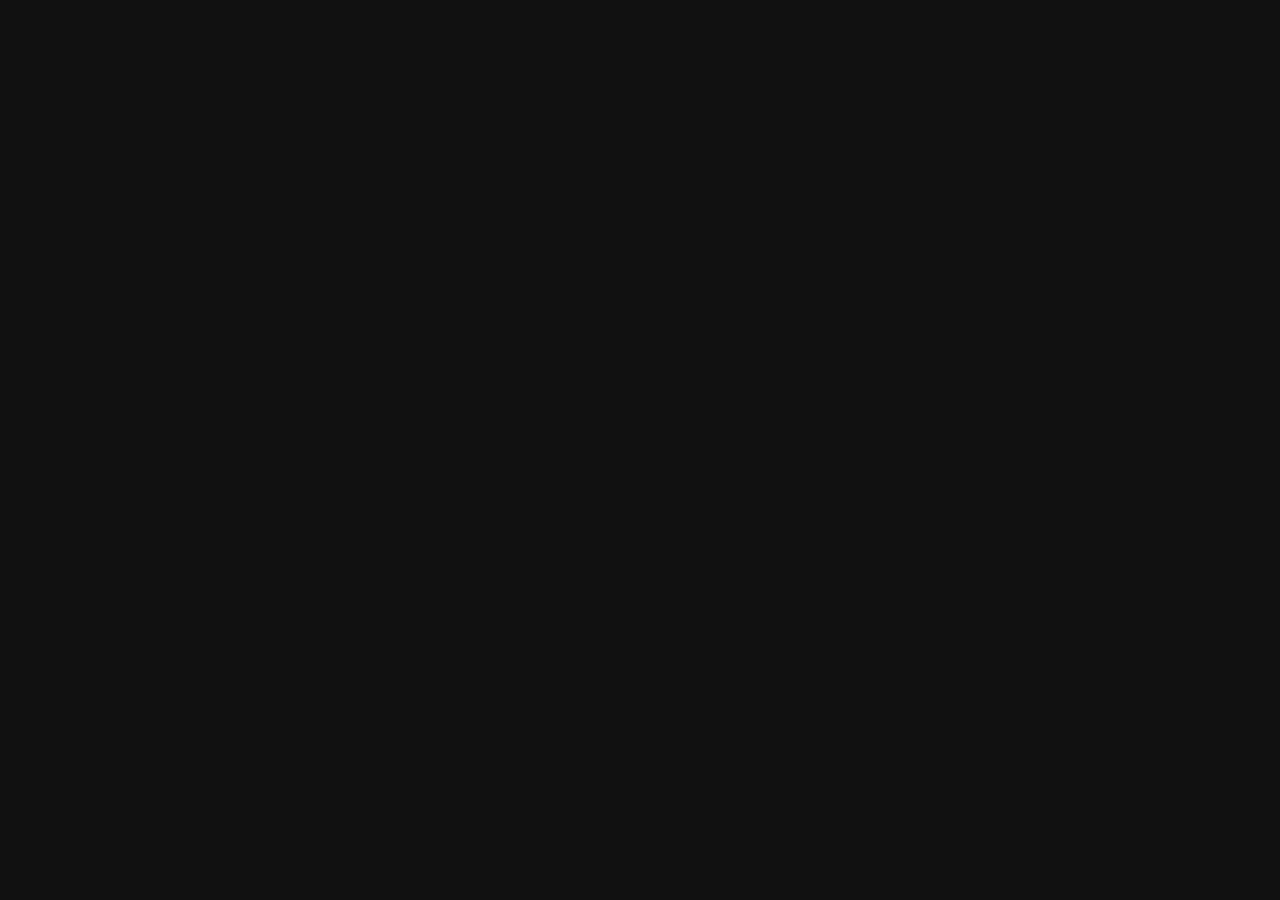
==== brain/web/index.html @ d4efb534 "Rename index.html to brain/web/index.html" ====
<!DOCTYPE html>
<html lang="en">
<head>
    <meta charset="UTF-8">
    <title>Digital Brain Visualization</title>
    <script src="https://d3js.org/d3.v7.min.js"></script>
    <style>
        body {
            margin: 0;
            padding: 0;
            background-color: #111; /* Dark mode */
            color: #eee;
            font-family: -apple-system, BlinkMacSystemFont, "Segoe UI", Roboto, Helvetica, Arial, sans-serif;
            overflow: hidden;
        }
        #graph-container {
            width: 100vw;
            height: 100vh;
        }
        /* Sidebar for node details */
        #info-panel {
            position: absolute;
            top: 20px;
            right: 20px;
            width: 300px;
            background: rgba(30, 30, 30, 0.9);
            border: 1px solid #444;
            border-radius: 8px;
            padding: 20px;
            box-shadow: 0 4px 12px rgba(0,0,0,0.5);
            display: none; /* Hidden until clicked */
        }
        h2 { margin-top: 0; font-size: 1.2rem; }
        .tag {
            display: inline-block;
            background: #333;
            padding: 2px 8px;
            border-radius: 12px;
            font-size: 0.8rem;
            margin: 2px;
        }
        .meta { font-size: 0.85rem; color: #aaa; margin-bottom: 10px; }
    </style>
</head>
<body>

    <div id="graph-container"></div>
    
    <div id="info-panel">
        <h2 id="node-title">Note Title</h2>
        <div class="meta" id="node-meta">Date | Word count</div>
        <div id="node-tags"></div>
        <p style="font-size: 0.9rem; margin-top: 15px; color: #888;">
            (In a full app, this would fetch the note snippet from the API)
        </p>
    </div>

    <script>
        // Use a D3 color scale for our clusters
        const colorScale = d3.scaleOrdinal(d3.schemeCategory10);

        // Fetch the JSON generated by our Python exporter
        d3.json("graph_data.json").then(function(data) {
            
            const width = window.innerWidth;
            const height = window.innerHeight;

            const svg = d3.select("#graph-container")
                .append("svg")
                .attr("width", width)
                .attr("height", height)
                .call(d3.zoom().on("zoom", (event) => {
                    g.attr("transform", event.transform);
                }));

            const g = svg.append("g");

            // Setup the physics simulation
            const simulation = d3.forceSimulation(data.nodes)
                .force("link", d3.forceLink(data.links).id(d => d.id).distance(50))
                .force("charge", d3.forceManyBody().strength(-100))
                .force("center", d3.forceCenter(width / 2, height / 2))
                .force("collide", d3.forceCollide().radius(d => Math.sqrt(d.centrality * 1000) + 10));

            // Draw links (edges)
            const link = g.append("g")
                .attr("stroke-opacity", 0.6)
                .selectAll("line")
                .data(data.links)
                .join("line")
                .attr("stroke", d => {
                    if (d.edge_type === "explicit") return "#aaa";
                    if (d.edge_type === "llm") return "#ff5555";
                    return "#444"; // semantic/tag
                })
                .attr("stroke-width", d => Math.max(0.5, d.weight * 2));

            // Draw nodes
            const node = g.append("g")
                .attr("stroke", "#fff")
                .attr("stroke-width", 1.5)
                .selectAll("circle")
                .data(data.nodes)
                .join("circle")
                // Node size is based on its PageRank centrality
                .attr("r", d => Math.max(4, Math.sqrt((d.centrality || 0.01) * 2000)))
                .attr("fill", d => colorScale(d.cluster || 0))
                .call(drag(simulation));

            // Node hover text
            node.append("title")
                .text(d => d.title);

            // Click event to show the info panel
            node.on("click", (event, d) => {
                document.getElementById("info-panel").style.display = "block";
                document.getElementById("node-title").innerText = d.title;
                document.getElementById("node-meta").innerText = `Words: ${d.word_count} | Centrality: ${d.centrality.toFixed(4)}`;
                
                const tagsDiv = document.getElementById("node-tags");
                tagsDiv.innerHTML = "";
                if (d.tags) {
                    d.tags.forEach(tag => {
                        const span = document.createElement("span");
                        span.className = "tag";
                        span.innerText = tag;
                        tagsDiv.appendChild(span);
                    });
                }
            });

            // Update positions on every tick of the simulation
            simulation.on("tick", () => {
                link
                    .attr("x1", d => d.source.x)
                    .attr("y1", d => d.source.y)
                    .attr("x2", d => d.target.x)
                    .attr("y2", d => d.target.y);

                node
                    .attr("cx", d => d.x)
                    .attr("cy", d => d.y);
            });

            // Drag behavior for nodes
            function drag(simulation) {
                function dragstarted(event) {
                    if (!event.active) simulation.alphaTarget(0.3).restart();
                    event.subject.fx = event.subject.x;
                    event.subject.fy = event.subject.y;
                }
                function dragged(event) {
                    event.subject.fx = event.x;
                    event.subject.fy = event.y;
                }
                function dragended(event) {
                    if (!event.active) simulation.alphaTarget(0);
                    event.subject.fx = null;
                    event.subject.fy = null;
                }
                return d3.drag()
                    .on("start", dragstarted)
                    .on("drag", dragged)
                    .on("end", dragended);
            }
        });
    </script>
</body>
</html>
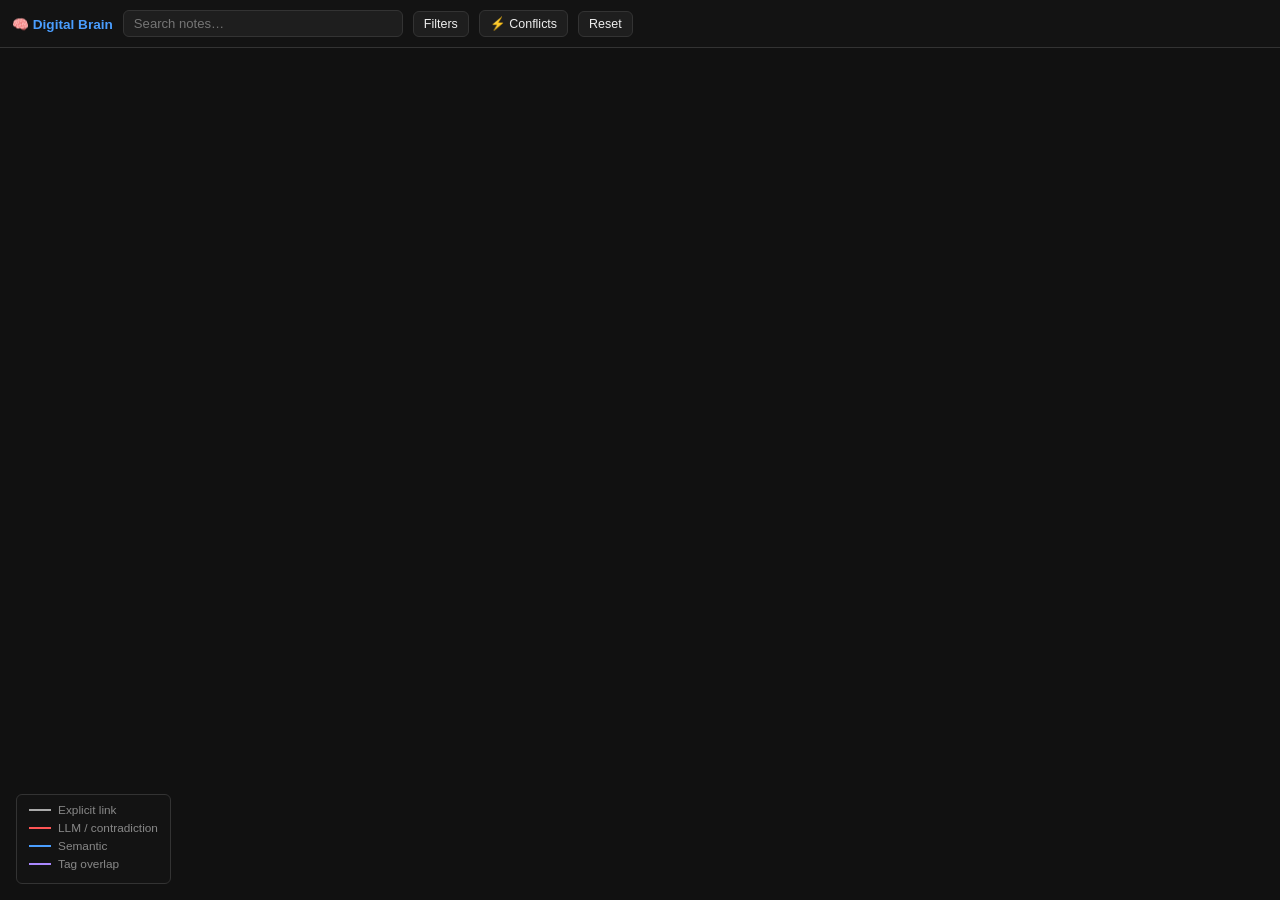
==== commit 05bb7997: "Add files via upload" ====
--- a/brain/web/index.html
+++ b/brain/web/index.html
@@ -2,168 +2,809 @@
 <html lang="en">
 <head>
     <meta charset="UTF-8">
+    <meta name="viewport" content="width=device-width, initial-scale=1.0, maximum-scale=1.0">
     <title>Digital Brain Visualization</title>
     <script src="https://d3js.org/d3.v7.min.js"></script>
     <style>
+        *, *::before, *::after { box-sizing: border-box; }
+
+        :root {
+            --bg:           #111;
+            --panel-bg:     rgba(20, 20, 20, 0.95);
+            --border:       #333;
+            --text:         #eee;
+            --text-muted:   #888;
+            --accent:       #4a9eff;
+            --contradiction:#ff5555;
+            --explicit:     #aaa;
+            --semantic:     #444;
+            --tag-edge:     #665599;
+            --panel-width:  320px;
+        }
+
         body {
+            margin: 0; padding: 0;
+            background: var(--bg);
+            color: var(--text);
+            font-family: -apple-system, BlinkMacSystemFont, "Segoe UI", Roboto, sans-serif;
+            overflow: hidden;
+        }
+
+        #graph-container { width: 100vw; height: 100vh; }
+
+        /* ── Top toolbar ── */
+        #toolbar {
+            position: absolute;
+            top: 0; left: 0; right: 0;
+            height: 48px;
+            background: var(--panel-bg);
+            border-bottom: 1px solid var(--border);
+            display: flex;
+            align-items: center;
+            padding: 0 12px;
+            gap: 10px;
+            z-index: 100;
+        }
+        #toolbar h1 {
+            font-size: 0.85rem;
+            font-weight: 600;
             margin: 0;
-            padding: 0;
-            background-color: #111; /* Dark mode */
-            color: #eee;
-            font-family: -apple-system, BlinkMacSystemFont, "Segoe UI", Roboto, Helvetica, Arial, sans-serif;
-            overflow: hidden;
-        }
-        #graph-container {
-            width: 100vw;
-            height: 100vh;
-        }
-        /* Sidebar for node details */
+            white-space: nowrap;
+            color: var(--accent);
+        }
+        #search-input {
+            flex: 1;
+            max-width: 280px;
+            background: #1e1e1e;
+            border: 1px solid var(--border);
+            border-radius: 6px;
+            color: var(--text);
+            padding: 5px 10px;
+            font-size: 0.82rem;
+            outline: none;
+        }
+        #search-input:focus { border-color: var(--accent); }
+
+        .toolbar-btn {
+            background: #1e1e1e;
+            border: 1px solid var(--border);
+            border-radius: 6px;
+            color: var(--text);
+            padding: 5px 10px;
+            font-size: 0.78rem;
+            cursor: pointer;
+            white-space: nowrap;
+            transition: border-color 0.15s;
+        }
+        .toolbar-btn:hover  { border-color: var(--accent); }
+        .toolbar-btn.active { border-color: var(--accent); background: #1a2a3a; }
+
+        #stats-badge {
+            margin-left: auto;
+            font-size: 0.75rem;
+            color: var(--text-muted);
+            white-space: nowrap;
+        }
+
+        /* ── Info panel (right side) ── */
         #info-panel {
             position: absolute;
-            top: 20px;
-            right: 20px;
-            width: 300px;
-            background: rgba(30, 30, 30, 0.9);
+            top: 58px; right: 10px;
+            width: var(--panel-width);
+            max-height: calc(100vh - 70px);
+            overflow-y: auto;
+            background: var(--panel-bg);
+            border: 1px solid var(--border);
+            border-radius: 8px;
+            padding: 16px;
+            box-shadow: 0 4px 20px rgba(0,0,0,0.6);
+            display: none;
+            z-index: 90;
+        }
+        #info-panel h2 { margin-top: 0; font-size: 1rem; line-height: 1.3; }
+        .meta  { font-size: 0.8rem; color: var(--text-muted); margin-bottom: 8px; }
+        .tag   {
+            display: inline-block;
+            background: #222;
             border: 1px solid #444;
+            padding: 2px 7px;
+            border-radius: 10px;
+            font-size: 0.74rem;
+            margin: 2px;
+            cursor: pointer;
+        }
+        .tag:hover { border-color: var(--accent); }
+
+        .section-title {
+            font-size: 0.72rem;
+            text-transform: uppercase;
+            letter-spacing: 0.06em;
+            color: var(--text-muted);
+            margin: 12px 0 6px;
+        }
+
+        /* Contradiction cards */
+        .contradiction-card {
+            background: rgba(255,85,85,0.1);
+            border: 1px solid rgba(255,85,85,0.35);
+            border-radius: 6px;
+            padding: 8px 10px;
+            margin-bottom: 8px;
+            font-size: 0.8rem;
+        }
+        .contradiction-card .c-title { font-weight: 600; color: var(--contradiction); }
+        .contradiction-card .c-explain { color: #ccc; margin-top: 4px; }
+        .contradiction-card .c-actions { margin-top: 8px; display: flex; gap: 6px; }
+        .c-btn {
+            flex: 1;
+            background: #1e1e1e;
+            border: 1px solid #444;
+            border-radius: 5px;
+            color: var(--text);
+            font-size: 0.74rem;
+            padding: 4px;
+            cursor: pointer;
+            text-align: center;
+        }
+        .c-btn:hover { border-color: var(--accent); }
+        .c-btn.resolve { border-color: #55aa55; color: #55aa55; }
+        .c-btn.resolve:hover { background: rgba(85,170,85,0.1); }
+
+        /* Connected notes list */
+        .connected-note {
+            display: flex;
+            align-items: center;
+            gap: 8px;
+            padding: 5px 0;
+            border-bottom: 1px solid #1e1e1e;
+            font-size: 0.8rem;
+            cursor: pointer;
+        }
+        .connected-note:hover { color: var(--accent); }
+        .edge-badge {
+            font-size: 0.68rem;
+            padding: 1px 5px;
+            border-radius: 4px;
+            flex-shrink: 0;
+        }
+        .edge-llm      { background: rgba(255,85,85,0.2);  color: #ff8888; }
+        .edge-explicit { background: rgba(200,200,200,0.1); color: #aaa; }
+        .edge-semantic { background: rgba(74,158,255,0.15); color: #4a9eff; }
+        .edge-tag      { background: rgba(102,85,153,0.2); color: #aa88ff; }
+
+        /* Close button */
+        #panel-close {
+            position: absolute;
+            top: 10px; right: 12px;
+            background: none;
+            border: none;
+            color: var(--text-muted);
+            font-size: 1.1rem;
+            cursor: pointer;
+            padding: 0;
+            line-height: 1;
+        }
+        #panel-close:hover { color: var(--text); }
+
+        /* ── Filter panel (left side, mobile: bottom sheet) ── */
+        #filter-panel {
+            position: absolute;
+            top: 58px; left: 10px;
+            width: 200px;
+            background: var(--panel-bg);
+            border: 1px solid var(--border);
             border-radius: 8px;
-            padding: 20px;
-            box-shadow: 0 4px 12px rgba(0,0,0,0.5);
-            display: none; /* Hidden until clicked */
-        }
-        h2 { margin-top: 0; font-size: 1.2rem; }
-        .tag {
-            display: inline-block;
-            background: #333;
-            padding: 2px 8px;
-            border-radius: 12px;
+            padding: 12px;
+            z-index: 90;
+            display: none;
+        }
+        .filter-title { font-size: 0.72rem; text-transform: uppercase;
+                        letter-spacing: 0.06em; color: var(--text-muted); margin-bottom: 8px; }
+        .filter-row {
+            display: flex; align-items: center; gap: 8px;
+            font-size: 0.8rem; margin-bottom: 6px; cursor: pointer;
+        }
+        .filter-swatch {
+            width: 12px; height: 12px; border-radius: 3px; flex-shrink: 0;
+        }
+        .filter-row input[type=checkbox] { cursor: pointer; }
+
+        /* ── Legend ── */
+        #legend {
+            position: absolute;
+            bottom: 16px; left: 16px;
+            background: var(--panel-bg);
+            border: 1px solid var(--border);
+            border-radius: 6px;
+            padding: 8px 12px;
+            font-size: 0.74rem;
+            color: var(--text-muted);
+            pointer-events: none;
+        }
+        .legend-row { display: flex; align-items: center; gap: 7px; margin-bottom: 4px; }
+        .legend-line { width: 22px; height: 2px; flex-shrink: 0; }
+
+        /* ── Contradiction count badge ── */
+        #contradiction-badge {
+            display: none;
+            position: absolute;
+            bottom: 16px; right: 16px;
+            background: rgba(255,85,85,0.15);
+            border: 1px solid rgba(255,85,85,0.4);
+            border-radius: 20px;
+            padding: 6px 14px;
             font-size: 0.8rem;
-            margin: 2px;
-        }
-        .meta { font-size: 0.85rem; color: #aaa; margin-bottom: 10px; }
+            cursor: pointer;
+            z-index: 90;
+            transition: background 0.15s;
+        }
+        #contradiction-badge:hover { background: rgba(255,85,85,0.25); }
+
+        /* ── Contradiction resolution panel ── */
+        #contradiction-panel {
+            position: absolute;
+            top: 58px; left: 50%; transform: translateX(-50%);
+            width: min(560px, 96vw);
+            max-height: calc(100vh - 80px);
+            overflow-y: auto;
+            background: var(--panel-bg);
+            border: 1px solid rgba(255,85,85,0.4);
+            border-radius: 10px;
+            padding: 18px;
+            box-shadow: 0 8px 32px rgba(0,0,0,0.7);
+            display: none;
+            z-index: 200;
+        }
+        #contradiction-panel h3 {
+            margin-top: 0;
+            color: var(--contradiction);
+            font-size: 0.95rem;
+        }
+
+        /* ── Mobile overrides ── */
+        @media (max-width: 600px) {
+            :root { --panel-width: calc(100vw - 20px); }
+
+            #info-panel {
+                top: auto; bottom: 0; right: 0; left: 0;
+                width: 100%; max-height: 55vh;
+                border-radius: 12px 12px 0 0;
+                border-bottom: none;
+            }
+            #filter-panel {
+                top: auto; bottom: 0; left: 0; right: 0;
+                width: 100%;
+                border-radius: 12px 12px 0 0;
+                border-bottom: none;
+                display: none;
+            }
+            #toolbar h1 { display: none; }
+            #stats-badge { display: none; }
+            #legend { display: none; }
+            #contradiction-panel {
+                top: auto; bottom: 0; left: 0; right: 0;
+                width: 100%; transform: none;
+                border-radius: 12px 12px 0 0;
+                max-height: 70vh;
+            }
+        }
     </style>
 </head>
 <body>
 
-    <div id="graph-container"></div>
-    
-    <div id="info-panel">
-        <h2 id="node-title">Note Title</h2>
-        <div class="meta" id="node-meta">Date | Word count</div>
-        <div id="node-tags"></div>
-        <p style="font-size: 0.9rem; margin-top: 15px; color: #888;">
-            (In a full app, this would fetch the note snippet from the API)
-        </p>
+<!-- ── Toolbar ── -->
+<div id="toolbar">
+    <h1>🧠 Digital Brain</h1>
+    <input id="search-input" type="text" placeholder="Search notes…" autocomplete="off">
+    <button class="toolbar-btn" id="btn-filter">Filters</button>
+    <button class="toolbar-btn" id="btn-contradictions">⚡ Conflicts</button>
+    <button class="toolbar-btn" id="btn-reset">Reset</button>
+    <span id="stats-badge"></span>
+</div>
+
+<!-- ── Main graph ── -->
+<div id="graph-container"></div>
+
+<!-- ── Node info panel ── -->
+<div id="info-panel">
+    <button id="panel-close">✕</button>
+    <h2 id="node-title"></h2>
+    <div class="meta" id="node-meta"></div>
+    <div id="node-tags"></div>
+
+    <!-- Contradiction section (shown only if node has contradiction edges) -->
+    <div id="node-contradictions-section" style="display:none">
+        <div class="section-title">⚡ Contradictions</div>
+        <div id="node-contradictions"></div>
     </div>
 
-    <script>
-        // Use a D3 color scale for our clusters
-        const colorScale = d3.scaleOrdinal(d3.schemeCategory10);
-
-        // Fetch the JSON generated by our Python exporter
-        d3.json("graph_data.json").then(function(data) {
-            
-            const width = window.innerWidth;
-            const height = window.innerHeight;
-
-            const svg = d3.select("#graph-container")
-                .append("svg")
-                .attr("width", width)
-                .attr("height", height)
-                .call(d3.zoom().on("zoom", (event) => {
-                    g.attr("transform", event.transform);
-                }));
-
-            const g = svg.append("g");
-
-            // Setup the physics simulation
-            const simulation = d3.forceSimulation(data.nodes)
-                .force("link", d3.forceLink(data.links).id(d => d.id).distance(50))
-                .force("charge", d3.forceManyBody().strength(-100))
-                .force("center", d3.forceCenter(width / 2, height / 2))
-                .force("collide", d3.forceCollide().radius(d => Math.sqrt(d.centrality * 1000) + 10));
-
-            // Draw links (edges)
-            const link = g.append("g")
-                .attr("stroke-opacity", 0.6)
-                .selectAll("line")
-                .data(data.links)
-                .join("line")
-                .attr("stroke", d => {
-                    if (d.edge_type === "explicit") return "#aaa";
-                    if (d.edge_type === "llm") return "#ff5555";
-                    return "#444"; // semantic/tag
-                })
-                .attr("stroke-width", d => Math.max(0.5, d.weight * 2));
-
-            // Draw nodes
-            const node = g.append("g")
-                .attr("stroke", "#fff")
-                .attr("stroke-width", 1.5)
-                .selectAll("circle")
-                .data(data.nodes)
-                .join("circle")
-                // Node size is based on its PageRank centrality
-                .attr("r", d => Math.max(4, Math.sqrt((d.centrality || 0.01) * 2000)))
-                .attr("fill", d => colorScale(d.cluster || 0))
-                .call(drag(simulation));
-
-            // Node hover text
-            node.append("title")
-                .text(d => d.title);
-
-            // Click event to show the info panel
-            node.on("click", (event, d) => {
-                document.getElementById("info-panel").style.display = "block";
-                document.getElementById("node-title").innerText = d.title;
-                document.getElementById("node-meta").innerText = `Words: ${d.word_count} | Centrality: ${d.centrality.toFixed(4)}`;
-                
-                const tagsDiv = document.getElementById("node-tags");
-                tagsDiv.innerHTML = "";
-                if (d.tags) {
-                    d.tags.forEach(tag => {
-                        const span = document.createElement("span");
-                        span.className = "tag";
-                        span.innerText = tag;
-                        tagsDiv.appendChild(span);
-                    });
-                }
+    <!-- Connected notes -->
+    <div class="section-title">Connected notes</div>
+    <div id="node-connections"></div>
+</div>
+
+<!-- ── Filter panel ── -->
+<div id="filter-panel">
+    <div class="filter-title">Show edge types</div>
+    <label class="filter-row">
+        <input type="checkbox" data-edge="explicit" checked>
+        <span class="filter-swatch" style="background:#aaa"></span> Explicit links
+    </label>
+    <label class="filter-row">
+        <input type="checkbox" data-edge="llm" checked>
+        <span class="filter-swatch" style="background:#ff5555"></span> LLM relations
+    </label>
+    <label class="filter-row">
+        <input type="checkbox" data-edge="semantic" checked>
+        <span class="filter-swatch" style="background:#4a9eff"></span> Semantic
+    </label>
+    <label class="filter-row">
+        <input type="checkbox" data-edge="tag" checked>
+        <span class="filter-swatch" style="background:#aa88ff"></span> Tag overlap
+    </label>
+    <div class="filter-title" style="margin-top:12px">Min. centrality</div>
+    <input type="range" id="centrality-filter" min="0" max="100" value="0"
+           style="width:100%;accent-color:var(--accent)">
+    <div id="centrality-label" style="font-size:0.75rem;color:var(--text-muted);text-align:right">
+        All nodes
+    </div>
+</div>
+
+<!-- ── Contradiction resolution panel ── -->
+<div id="contradiction-panel">
+    <h3>⚡ Contradiction Resolution</h3>
+    <p style="font-size:0.82rem;color:var(--text-muted);margin-top:0">
+        These note pairs have been flagged as contradicting each other by the
+        consolidation agent. Review and mark each as resolved, dismissed, or
+        keep-both.
+    </p>
+    <div id="contradiction-list"></div>
+    <button class="toolbar-btn" id="close-contradictions"
+            style="width:100%;margin-top:12px">Close</button>
+</div>
+
+<!-- ── Contradiction badge ── -->
+<div id="contradiction-badge"></div>
+
+<!-- ── Legend ── -->
+<div id="legend">
+    <div class="legend-row">
+        <div class="legend-line" style="background:#aaa"></div> Explicit link
+    </div>
+    <div class="legend-row">
+        <div class="legend-line" style="background:#ff5555"></div> LLM / contradiction
+    </div>
+    <div class="legend-row">
+        <div class="legend-line" style="background:#4a9eff"></div> Semantic
+    </div>
+    <div class="legend-row">
+        <div class="legend-line" style="background:#aa88ff"></div> Tag overlap
+    </div>
+</div>
+
+<script>
+// ── State ──────────────────────────────────────────────────────────────────
+const state = {
+    activeFilters: { explicit: true, llm: true, semantic: true, tag: true },
+    minCentrality: 0,
+    selectedNode: null,
+    searchTerm: "",
+    contradictions: [],   // edges where relation="contradicts"
+    resolvedPairs: new Set(),
+};
+
+const colorScale = d3.scaleOrdinal(d3.schemeCategory10);
+
+function edgeColor(d) {
+    if (d.edge_type === "explicit") return "#aaa";
+    if (d.edge_type === "llm") {
+        const rel = d.relation || (d.metadata && d.metadata.relation) || "";
+        return rel === "contradicts" ? "#ff5555" : "#ff8844";
+    }
+    if (d.edge_type === "semantic") return "#4a9eff";
+    if (d.edge_type === "tag")      return "#aa88ff";
+    return "#444";
+}
+
+// ── Load data ──────────────────────────────────────────────────────────────
+d3.json("graph_data.json").then(function(data) {
+
+    const nodeMap = {};
+    data.nodes.forEach(n => { nodeMap[n.id] = n; });
+
+    // Parse metadata JSON strings if needed
+    data.links.forEach(l => {
+        if (typeof l.metadata === "string") {
+            try { l.metadata = JSON.parse(l.metadata); } catch(e) { l.metadata = {}; }
+        }
+        l.metadata = l.metadata || {};
+    });
+
+    // Collect contradictions
+    state.contradictions = data.links.filter(l =>
+        l.edge_type === "llm" &&
+        (l.metadata.relation === "contradicts" ||
+         (typeof l.metadata === "string" && l.metadata.includes("contradicts")))
+    );
+
+    // Stats badge
+    document.getElementById("stats-badge").textContent =
+        `${data.nodes.length} notes · ${data.links.length} edges`;
+
+    // Contradiction badge
+    if (state.contradictions.length > 0) {
+        const badge = document.getElementById("contradiction-badge");
+        badge.style.display = "block";
+        badge.textContent   = `⚡ ${state.contradictions.length} contradiction${state.contradictions.length > 1 ? "s" : ""}`;
+        badge.addEventListener("click", () => openContradictionPanel());
+    }
+
+    // ── SVG setup ────────────────────────────────────────────────────────
+    const width  = window.innerWidth;
+    const height = window.innerHeight;
+
+    const svg = d3.select("#graph-container")
+        .append("svg")
+        .attr("width", width)
+        .attr("height", height);
+
+    // Arrow marker for directed edges
+    svg.append("defs").append("marker")
+        .attr("id", "arrow")
+        .attr("viewBox", "0 -4 8 8")
+        .attr("refX", 14).attr("refY", 0)
+        .attr("markerWidth", 4).attr("markerHeight", 4)
+        .attr("orient", "auto")
+        .append("path")
+        .attr("d", "M0,-4L8,0L0,4")
+        .attr("fill", "#555");
+
+    const zoom = d3.zoom()
+        .scaleExtent([0.05, 8])
+        .on("zoom", e => g.attr("transform", e.transform));
+    svg.call(zoom);
+
+    const g = svg.append("g");
+
+    // ── Simulation ───────────────────────────────────────────────────────
+    const simulation = d3.forceSimulation(data.nodes)
+        .force("link",    d3.forceLink(data.links).id(d => d.id).distance(55))
+        .force("charge",  d3.forceManyBody().strength(-120))
+        .force("center",  d3.forceCenter(width / 2, height / 2))
+        .force("collide", d3.forceCollide().radius(d =>
+            Math.sqrt((d.centrality || 0.01) * 2000) + 8
+        ));
+
+    // ── Links ────────────────────────────────────────────────────────────
+    const linkG = g.append("g").attr("class", "links");
+    let link = renderLinks(linkG, data.links);
+
+    // ── Nodes ────────────────────────────────────────────────────────────
+    const nodeG = g.append("g").attr("class", "nodes");
+    let node = renderNodes(nodeG, data.nodes);
+
+    // ── Tick ─────────────────────────────────────────────────────────────
+    simulation.on("tick", () => {
+        link
+            .attr("x1", d => d.source.x).attr("y1", d => d.source.y)
+            .attr("x2", d => d.target.x).attr("y2", d => d.target.y);
+        node
+            .attr("cx", d => d.x)
+            .attr("cy", d => d.y);
+    });
+
+    // ── Render helpers ───────────────────────────────────────────────────
+    function visibleLinks(links) {
+        return links.filter(l =>
+            state.activeFilters[l.edge_type] !== false &&
+            !state.resolvedPairs.has(pairKey(l.source?.id || l.source, l.target?.id || l.target))
+        );
+    }
+
+    function visibleNodes(nodes) {
+        const maxCent = Math.max(...nodes.map(n => n.centrality || 0)) || 1;
+        return nodes.filter(n => {
+            if (state.searchTerm && !n.title.toLowerCase().includes(state.searchTerm))
+                return false;
+            const relCent = ((n.centrality || 0) / maxCent) * 100;
+            return relCent >= state.minCentrality;
+        });
+    }
+
+    function renderLinks(container, links) {
+        container.selectAll("line").remove();
+        return container.selectAll("line")
+            .data(visibleLinks(links))
+            .join("line")
+            .attr("stroke",         d => edgeColor(d))
+            .attr("stroke-width",   d => Math.max(0.4, (d.weight || 0.5) * 2))
+            .attr("stroke-opacity", 0.55)
+            .attr("marker-end",     d => d.edge_type === "explicit" ? "url(#arrow)" : null);
+    }
+
+    function renderNodes(container, nodes) {
+        container.selectAll("circle").remove();
+        const visible = visibleNodes(nodes);
+        const circles = container.selectAll("circle")
+            .data(visible)
+            .join("circle")
+            .attr("r",            d => Math.max(4, Math.sqrt((d.centrality || 0.01) * 2000)))
+            .attr("fill",         d => {
+                // Wiki pages get a distinct colour
+                if (d.tags && d.tags.includes("wiki_page")) return "#2a4a2a";
+                return colorScale(d.cluster || 0);
+            })
+            .attr("stroke",       d => {
+                if (state.contradictions.some(c =>
+                    (c.source?.id || c.source) === d.id ||
+                    (c.target?.id || c.target) === d.id))
+                    return "#ff5555";
+                return d.tags && d.tags.includes("wiki_page") ? "#55aa55" : "#333";
+            })
+            .attr("stroke-width", d =>
+                state.contradictions.some(c =>
+                    (c.source?.id || c.source) === d.id ||
+                    (c.target?.id || c.target) === d.id)
+                    ? 2.5 : 1)
+            .call(drag(simulation));
+
+        circles.append("title").text(d => d.title);
+
+        circles.on("click", (event, d) => {
+            event.stopPropagation();
+            showNodePanel(d, data.links, nodeMap);
+        });
+
+        return circles;
+    }
+
+    function refresh() {
+        link = renderLinks(linkG, data.links);
+        node = renderNodes(nodeG, data.nodes);
+        simulation.nodes(visibleNodes(data.nodes));
+        simulation.force("link").links(visibleLinks(data.links));
+        simulation.alpha(0.3).restart();
+    }
+
+    // ── Search ───────────────────────────────────────────────────────────
+    const searchInput = document.getElementById("search-input");
+    searchInput.addEventListener("input", e => {
+        state.searchTerm = e.target.value.trim().toLowerCase();
+        refresh();
+    });
+
+    // ── Filter panel ────────────────────────────────────────────────────
+    document.getElementById("btn-filter").addEventListener("click", () => {
+        const fp = document.getElementById("filter-panel");
+        const open = fp.style.display === "block";
+        fp.style.display = open ? "none" : "block";
+        document.getElementById("btn-filter").classList.toggle("active", !open);
+    });
+
+    document.querySelectorAll("#filter-panel input[data-edge]").forEach(cb => {
+        cb.addEventListener("change", e => {
+            state.activeFilters[e.target.dataset.edge] = e.target.checked;
+            refresh();
+        });
+    });
+
+    const centralitySlider = document.getElementById("centrality-filter");
+    centralitySlider.addEventListener("input", e => {
+        state.minCentrality = +e.target.value;
+        const label = state.minCentrality === 0
+            ? "All nodes"
+            : `Top ${100 - state.minCentrality}%`;
+        document.getElementById("centrality-label").textContent = label;
+        refresh();
+    });
+
+    // ── Contradiction panel ──────────────────────────────────────────────
+    document.getElementById("btn-contradictions").addEventListener("click", openContradictionPanel);
+    document.getElementById("close-contradictions").addEventListener("click", () => {
+        document.getElementById("contradiction-panel").style.display = "none";
+    });
+
+    function openContradictionPanel() {
+        const panel = document.getElementById("contradiction-panel");
+        const list  = document.getElementById("contradiction-list");
+        list.innerHTML = "";
+
+        if (state.contradictions.length === 0) {
+            list.innerHTML = '<p style="color:var(--text-muted);font-size:0.85rem">No contradictions found in this graph.</p>';
+        } else {
+            state.contradictions.forEach(c => {
+                const srcId = c.source?.id || c.source;
+                const tgtId = c.target?.id || c.target;
+                const src   = nodeMap[srcId] || { title: srcId };
+                const tgt   = nodeMap[tgtId] || { title: tgtId };
+                const key   = pairKey(srcId, tgtId);
+                const resolved = state.resolvedPairs.has(key);
+
+                const card = document.createElement("div");
+                card.className = "contradiction-card";
+                card.style.opacity = resolved ? "0.4" : "1";
+                card.innerHTML = `
+                    <div class="c-title">⚡ Contradiction</div>
+                    <div style="font-size:0.82rem;margin-top:6px">
+                        <strong>${src.title}</strong><br>
+                        <span style="color:var(--text-muted)">vs.</span><br>
+                        <strong>${tgt.title}</strong>
+                    </div>
+                    ${c.metadata?.explanation
+                        ? `<div class="c-explain">${c.metadata.explanation}</div>`
+                        : ""}
+                    <div class="c-actions">
+                        <div class="c-btn resolve" data-key="${key}" data-action="resolve">
+                            ✓ Resolved
+                        </div>
+                        <div class="c-btn" data-key="${key}" data-action="keepboth">
+                            Keep both
+                        </div>
+                        <div class="c-btn" data-key="${key}" data-action="dismiss">
+                            Dismiss
+                        </div>
+                    </div>
+                `;
+                list.appendChild(card);
             });
 
-            // Update positions on every tick of the simulation
-            simulation.on("tick", () => {
-                link
-                    .attr("x1", d => d.source.x)
-                    .attr("y1", d => d.source.y)
-                    .attr("x2", d => d.target.x)
-                    .attr("y2", d => d.target.y);
-
-                node
-                    .attr("cx", d => d.x)
-                    .attr("cy", d => d.y);
+            // Action handlers
+            list.querySelectorAll(".c-btn[data-action]").forEach(btn => {
+                btn.addEventListener("click", e => {
+                    const key    = e.target.dataset.key;
+                    const action = e.target.dataset.action;
+                    if (action === "resolve" || action === "dismiss") {
+                        state.resolvedPairs.add(key);
+                    }
+                    // Visual feedback
+                    const card = e.target.closest(".contradiction-card");
+                    card.style.opacity = "0.4";
+                    card.querySelector(".c-actions").innerHTML =
+                        `<span style="color:#888;font-size:0.78rem">Marked: ${action}</span>`;
+                    refresh();
+                });
             });
-
-            // Drag behavior for nodes
-            function drag(simulation) {
-                function dragstarted(event) {
-                    if (!event.active) simulation.alphaTarget(0.3).restart();
-                    event.subject.fx = event.subject.x;
-                    event.subject.fy = event.subject.y;
-                }
-                function dragged(event) {
-                    event.subject.fx = event.x;
-                    event.subject.fy = event.y;
-                }
-                function dragended(event) {
-                    if (!event.active) simulation.alphaTarget(0);
-                    event.subject.fx = null;
-                    event.subject.fy = null;
-                }
-                return d3.drag()
-                    .on("start", dragstarted)
-                    .on("drag", dragged)
-                    .on("end", dragended);
-            }
+        }
+
+        panel.style.display = panel.style.display === "block" ? "none" : "block";
+    }
+
+    // ── Reset ────────────────────────────────────────────────────────────
+    document.getElementById("btn-reset").addEventListener("click", () => {
+        svg.call(zoom.transform, d3.zoomIdentity);
+        searchInput.value   = "";
+        state.searchTerm    = "";
+        state.minCentrality = 0;
+        centralitySlider.value = 0;
+        document.getElementById("centrality-label").textContent = "All nodes";
+        Object.keys(state.activeFilters).forEach(k => state.activeFilters[k] = true);
+        document.querySelectorAll("#filter-panel input[type=checkbox]").forEach(cb => cb.checked = true);
+        refresh();
+    });
+
+    // ── Click away to close panels ───────────────────────────────────────
+    svg.on("click", () => {
+        document.getElementById("info-panel").style.display = "none";
+        state.selectedNode = null;
+    });
+
+    // ── Drag ─────────────────────────────────────────────────────────────
+    function drag(sim) {
+        return d3.drag()
+            .on("start",  (e, d) => { if (!e.active) sim.alphaTarget(0.3).restart(); d.fx=d.x; d.fy=d.y; })
+            .on("drag",   (e, d) => { d.fx=e.x; d.fy=e.y; })
+            .on("end",    (e, d) => { if (!e.active) sim.alphaTarget(0); d.fx=null; d.fy=null; });
+    }
+
+    // ── Responsive resize ─────────────────────────────────────────────
+    window.addEventListener("resize", () => {
+        const w = window.innerWidth, h = window.innerHeight;
+        svg.attr("width", w).attr("height", h);
+        simulation.force("center", d3.forceCenter(w / 2, h / 2)).alpha(0.1).restart();
+    });
+
+}).catch(err => {
+    document.getElementById("graph-container").innerHTML =
+        `<div style="display:flex;align-items:center;justify-content:center;height:100vh;color:#888;flex-direction:column;gap:12px">
+            <div style="font-size:2rem">🧠</div>
+            <div>Could not load graph_data.json</div>
+            <div style="font-size:0.8rem">Run: <code>python main.py visualize</code></div>
+            <div style="font-size:0.75rem;color:#555">${err}</div>
+        </div>`;
+});
+
+// ── Node info panel ─────────────────────────────────────────────────────────
+function showNodePanel(d, links, nodeMap) {
+    document.getElementById("info-panel").style.display = "block";
+    document.getElementById("node-title").textContent   = d.title;
+    document.getElementById("node-meta").textContent    =
+        [
+            d.date ? d.date.slice(0,10) : null,
+            d.word_count ? `${d.word_count} words` : null,
+            `Centrality: ${(d.centrality||0).toFixed(4)}`,
+            d.cluster != null ? `Cluster ${d.cluster}` : null,
+        ].filter(Boolean).join("  ·  ");
+
+    // Tags
+    const tagsDiv = document.getElementById("node-tags");
+    tagsDiv.innerHTML = "";
+    (d.tags || []).forEach(tag => {
+        const span = document.createElement("span");
+        span.className   = "tag";
+        span.textContent = tag;
+        span.onclick     = () => {
+            document.getElementById("search-input").value = tag;
+            document.getElementById("search-input").dispatchEvent(new Event("input"));
+        };
+        tagsDiv.appendChild(span);
+    });
+
+    // Edges involving this node
+    const myEdges = links.filter(l => {
+        const src = l.source?.id || l.source;
+        const tgt = l.target?.id || l.target;
+        return src === d.id || tgt === d.id;
+    });
+
+    // Contradictions
+    const contEdges = myEdges.filter(l =>
+        l.edge_type === "llm" && l.metadata?.relation === "contradicts"
+    );
+    const contSection = document.getElementById("node-contradictions-section");
+    const contDiv     = document.getElementById("node-contradictions");
+    if (contEdges.length > 0) {
+        contSection.style.display = "block";
+        contDiv.innerHTML = "";
+        contEdges.forEach(e => {
+            const otherId = (e.source?.id || e.source) === d.id
+                ? (e.target?.id || e.target)
+                : (e.source?.id || e.source);
+            const other = nodeMap[otherId] || { title: otherId };
+            const card  = document.createElement("div");
+            card.className = "contradiction-card";
+            card.innerHTML = `
+                <div class="c-title">⚡ vs. ${other.title}</div>
+                ${e.metadata?.explanation
+                    ? `<div class="c-explain">${e.metadata.explanation}</div>`
+                    : ""}
+            `;
+            contDiv.appendChild(card);
         });
-    </script>
+    } else {
+        contSection.style.display = "none";
+    }
+
+    // Connected notes
+    const connDiv = document.getElementById("node-connections");
+    connDiv.innerHTML = "";
+    const shown = new Set();
+    myEdges.slice(0, 20).forEach(e => {
+        const otherId = (e.source?.id || e.source) === d.id
+            ? (e.target?.id || e.target)
+            : (e.source?.id || e.source);
+        if (shown.has(otherId)) return;
+        shown.add(otherId);
+        const other = nodeMap[otherId] || { title: otherId };
+        const row   = document.createElement("div");
+        row.className = "connected-note";
+        row.innerHTML = `
+            <span class="edge-badge edge-${e.edge_type}">${e.edge_type}</span>
+            <span>${other.title}</span>
+        `;
+        row.onclick = () => showNodePanel(other, links, nodeMap);
+        connDiv.appendChild(row);
+    });
+    if (myEdges.length === 0) {
+        connDiv.innerHTML = '<span style="color:var(--text-muted);font-size:0.8rem">No connections</span>';
+    }
+}
+
+document.getElementById("panel-close").addEventListener("click", () => {
+    document.getElementById("info-panel").style.display = "none";
+});
+
+// ── Helpers ────────────────────────────────────────────────────────────────
+function pairKey(a, b) { return [a, b].sort().join("|||"); }
+</script>
 </body>
 </html>
